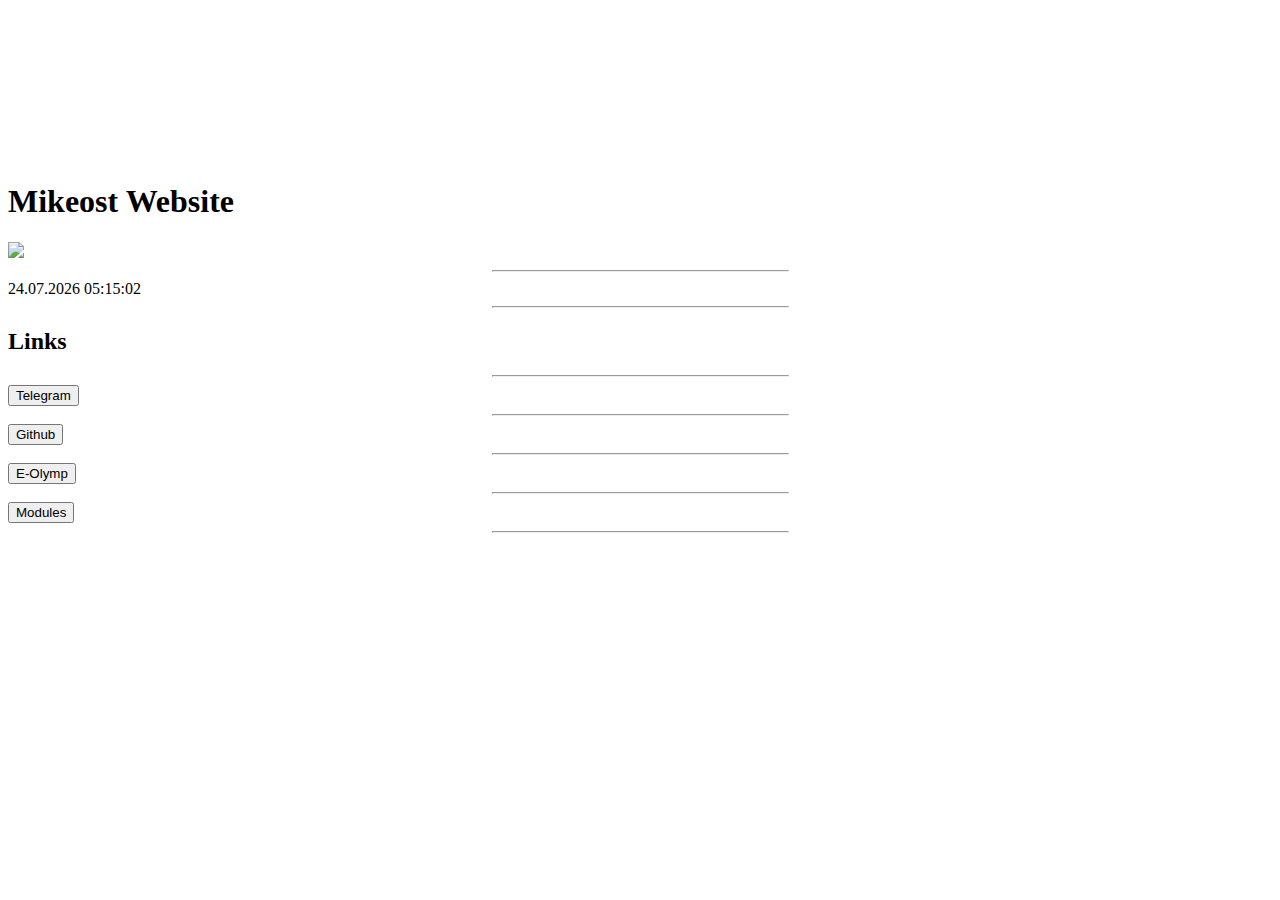
==== index.html @ c70efcc6 "add favicon" ====
<!DOCTYPE html>
<html>
<head>
	<meta charset="utf-8">
	<link rel="shorticon" href="media/favicon.ico" type="image/ico">
	<title>Mikeost Website</title>
	<link rel="stylesheet" type="text/css" href="css/style.css">	
</head>
<body>
	<div class="banner">
		<video autoplay muted loop>
			<source src="media/loop80s.mp4" type="video/mp4">
		</video>

		<div class="content">
			<h1>Mikeost Website </h1>
			<section>
			<div class="block1">
				<img src="media/lox.jpg">
				<hr width="295">
				<div class="text">
				<span id="time">####.##.## ##:##</span>
			<script>
			    function updateTime() {
			        var timeBlock = document.getElementById("time");
			        var date = new Date();

			        var monts = ((date.getMonth() + 1) < 10 ? "0" + (date.getMonth() + 1) : (date.getMonth() + 1));
			        var days = (date.getDate() < 10 ? "0" + date.getDate() : date.getDate());

			        var hours = (date.getHours() < 10 ? "0" + date.getHours() : date.getHours());
			        var minutes = (date.getMinutes() < 10 ? "0" + date.getMinutes() : date.getMinutes());
			        var seconds = (date.getSeconds() < 10 ? "0" + date.getSeconds() : date.getSeconds());

			        timeBlock.innerHTML = days + "." + monts + "." + date.getFullYear() + " " + hours + ":" + minutes + ":" + seconds;
			    }

			    updateTime();
			    setInterval(updateTime, 500);
			</script>
		</div>
				<hr width="295">
				<h2>Links</h2>
				<hr width="295">
				<button type="button1" onClick="window.open('https://t.me/mikeostdev');">Telegram</button>
				<hr width="295">
				<button type="button2" onclick="window.open('https://github.com/Mikeost');">Github</button>
				<hr width="295">
				<button type="button3" onclick="window.open('https://www.e-olymp.com/ru/users/mikeost');">E-Olymp</button>
				<hr width="295">
				<button type="button4" onclick="document.location='modules.html';">Modules</button>
				<hr width="295">
			</div>
		</section>
		<audio autoplay="" id="myaudio" loop="">
			<source src="media/8bit.ogg" type="audio/ogg">
			<source src="media/8bit.mp3" type="audio/mpeg">
		</audio>
</body>
</html>
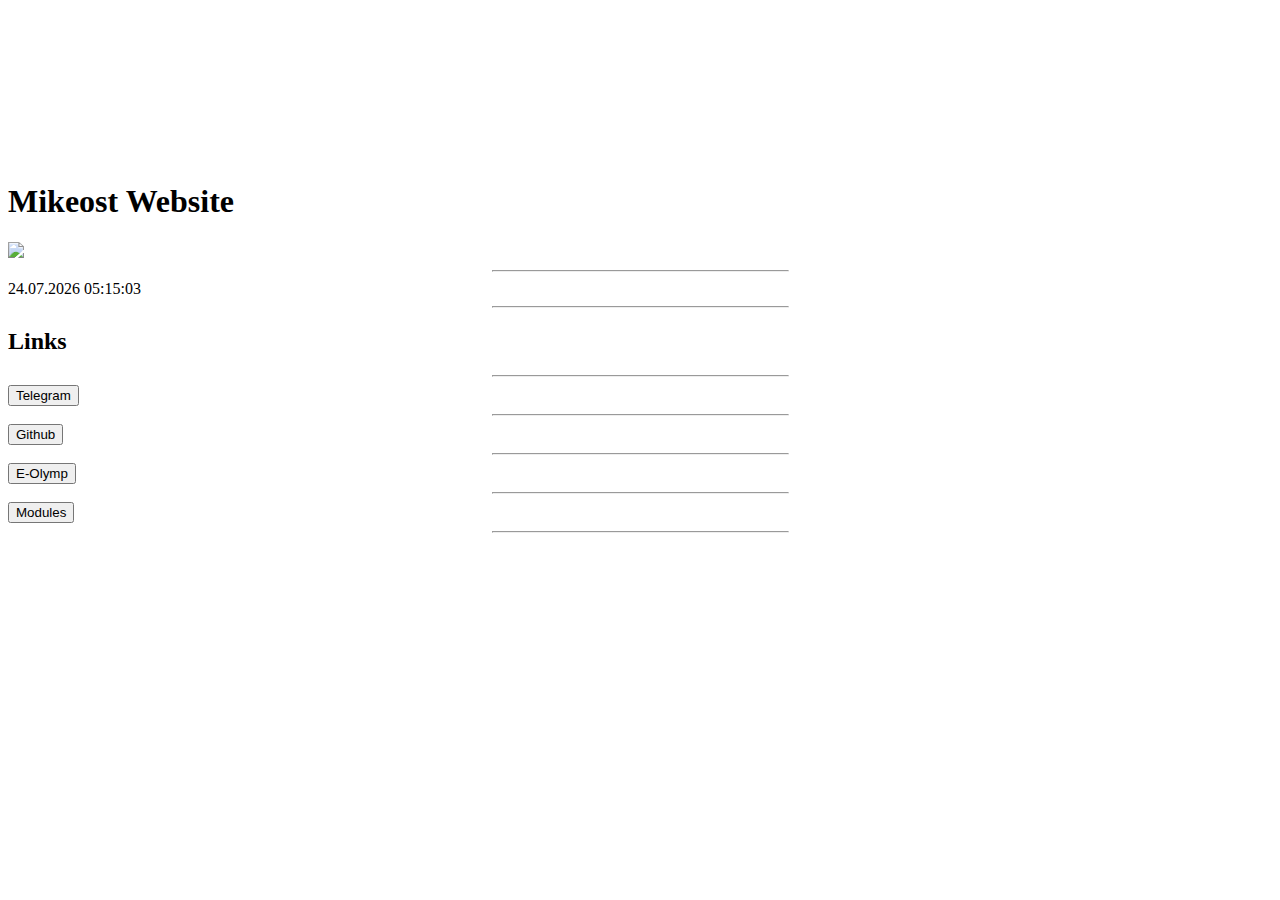
==== commit da5d866d: "Update index.html" ====
--- a/index.html
+++ b/index.html
@@ -53,7 +53,6 @@
 			</div>
 		</section>
 		<audio autoplay="" id="myaudio" loop="">
-			<source src="media/8bit.ogg" type="audio/ogg">
 			<source src="media/8bit.mp3" type="audio/mpeg">
 		</audio>
 </body>
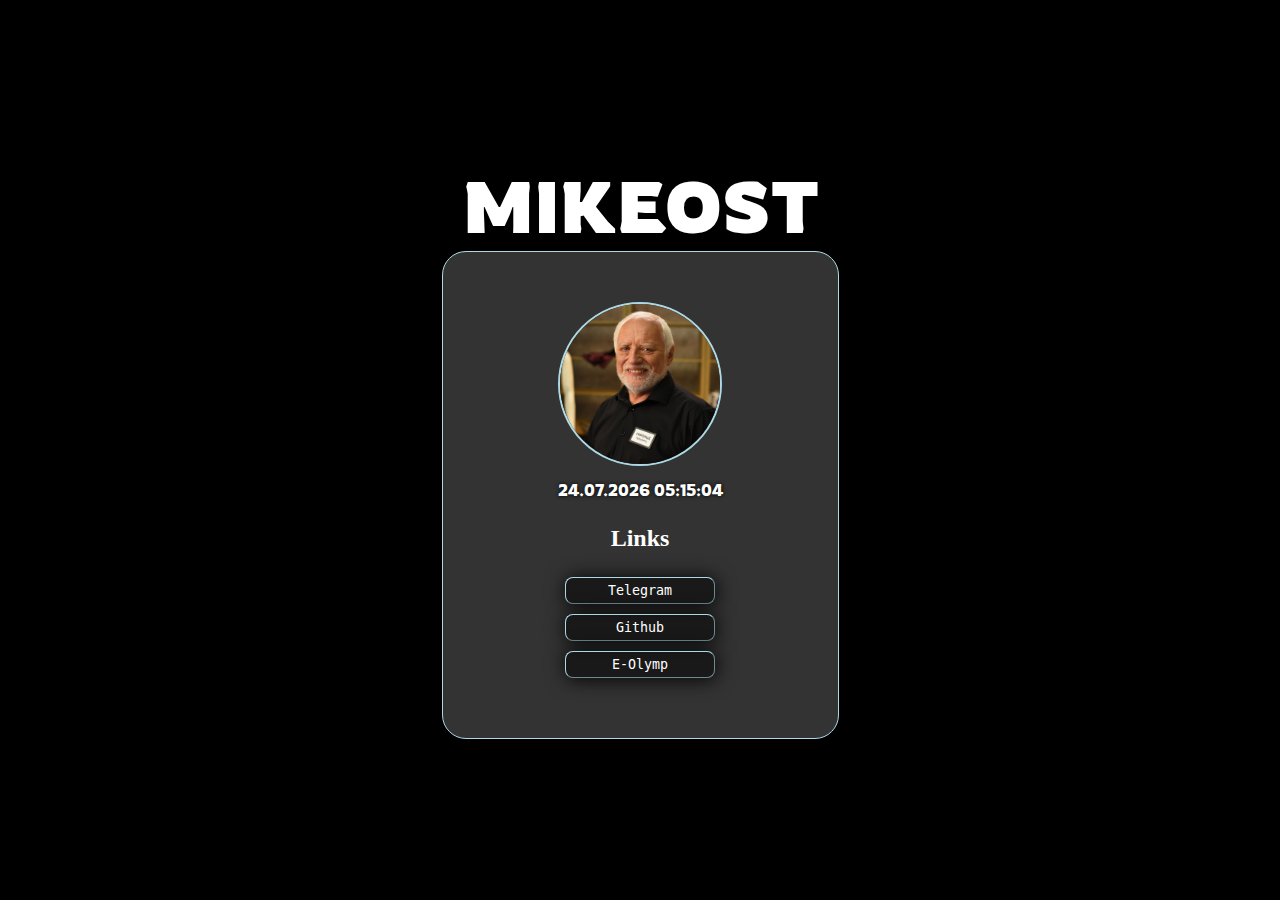
==== commit 17886a9f: "update website" ====
--- a/index.html
+++ b/index.html
@@ -2,21 +2,20 @@
 <html>
 <head>
 	<meta charset="utf-8">
-	<link rel="shorticon" href="media/favicon.ico" type="image/ico">
-	<title>Mikeost Website</title>
+	<link rel="icon" href="media/appleLogo.ico">
+	<title>Mikeost</title>
 	<link rel="stylesheet" type="text/css" href="css/style.css">	
 </head>
 <body>
 	<div class="banner">
-		<video autoplay muted loop>
-			<source src="media/loop80s.mp4" type="video/mp4">
-		</video>
-
+		<video autoplay muted loop class="video">
+                <source src="media/video.mp4" type="video/mp4">
+    	</video>
 		<div class="content">
-			<h1>Mikeost Website </h1>
+			<h1>Mikeost</h1>
 			<section>
 			<div class="block1">
-				<img src="media/lox.jpg">
+				<img src="media/Mike.jpg">
 				<hr width="295">
 				<div class="text">
 				<span id="time">####.##.## ##:##</span>
@@ -48,12 +47,7 @@
 				<hr width="295">
 				<button type="button3" onclick="window.open('https://www.e-olymp.com/ru/users/mikeost');">E-Olymp</button>
 				<hr width="295">
-				<button type="button4" onclick="document.location='modules.html';">Modules</button>
-				<hr width="295">
 			</div>
 		</section>
-		<audio autoplay="" id="myaudio" loop="">
-			<source src="media/8bit.mp3" type="audio/mpeg">
-		</audio>
 </body>
 </html>
--- a/css/style.css
+++ b/css/style.css
@@ -0,0 +1,108 @@
+@import url('https://fonts.googleapis.com/css2?family=Rowdies:wght@700&display=swap');
+body{
+	background-size: cover;
+	background-color: black;
+	margin: 0;
+	padding: 0;
+	font-family: 'Rowdies', sans-serif;
+	color: #ffffff;
+} 
+.updateTime{
+	color: #ffffff;
+}
+.banner 
+{
+	width: 100%;
+	height: 100vh;
+	overflow: hidden;
+	display: flex;
+	justify-content: center;
+	align-items: center;
+}
+.banner video{
+	position: absolute;
+	top: 0;
+	left: 0;
+	object-fit: cover;
+	width: 100%;
+	height: 100%;
+	pointer-events: none;
+}
+.banner .content{
+	position: relative;
+	z-index: 1;
+	max-width: 1000px;
+	margin: 0 auto;
+	text-align: center;
+}
+.banner .content h1
+{
+	margin: 0;
+	padding: 0;
+	font-size: 4.5em;
+	text-transform: uppercase;
+	color: #fff;
+}
+.banner .content p
+{
+	font-size: 1.5em;
+	color: #fff;
+}
+.block1{
+	border-radius: 1.5em;
+    border: lightblue solid 1px;
+	max-width: 5999px;
+	padding: 50px;
+	background: rgba(255,255,255,.2);
+	box-shadow: 0 5px 15px rgba(0,0,0.5);
+}
+img{
+	width: 10em;
+    height: 10em;
+    border-radius: 5.6em;
+    border: lightblue solid 2px;
+}
+
+button{
+	color: White;
+	cursor: pointer;
+	background-color: rgba(12,12,12,.65);
+	font-family: monospace;
+	border-color: lightblue;
+	border-width: 1px;
+	min-width: 150px;
+    width: 150px;
+    height: 3vh;
+    display: absolute;
+    padding: 0px;
+    border-radius: 8px; 
+    box-shadow: 1px 1px 20px 0px #000000;
+   -webkit-box-shadow: 1px 1px 20px 0px #000000;
+}
+button:hover{
+	background: #fff6;
+    color: lightblue;
+}
+hr{
+	border: none;
+	margin-bottom: 5px;
+	margin-top: 5px;
+}
+h2{
+	font-family: consolas;
+	color: white;
+	overflow: hidden;
+	white-space: nowrap;
+}
+span#title {
+	font-size: 24px;
+	font-weight: bold;
+	text-shadow: 0px 0px 2px #000000;
+	color:white;
+}
+
+span#time {
+	font-size: 16px;
+	text-shadow: 0px 0px 4px #000000;
+}
+
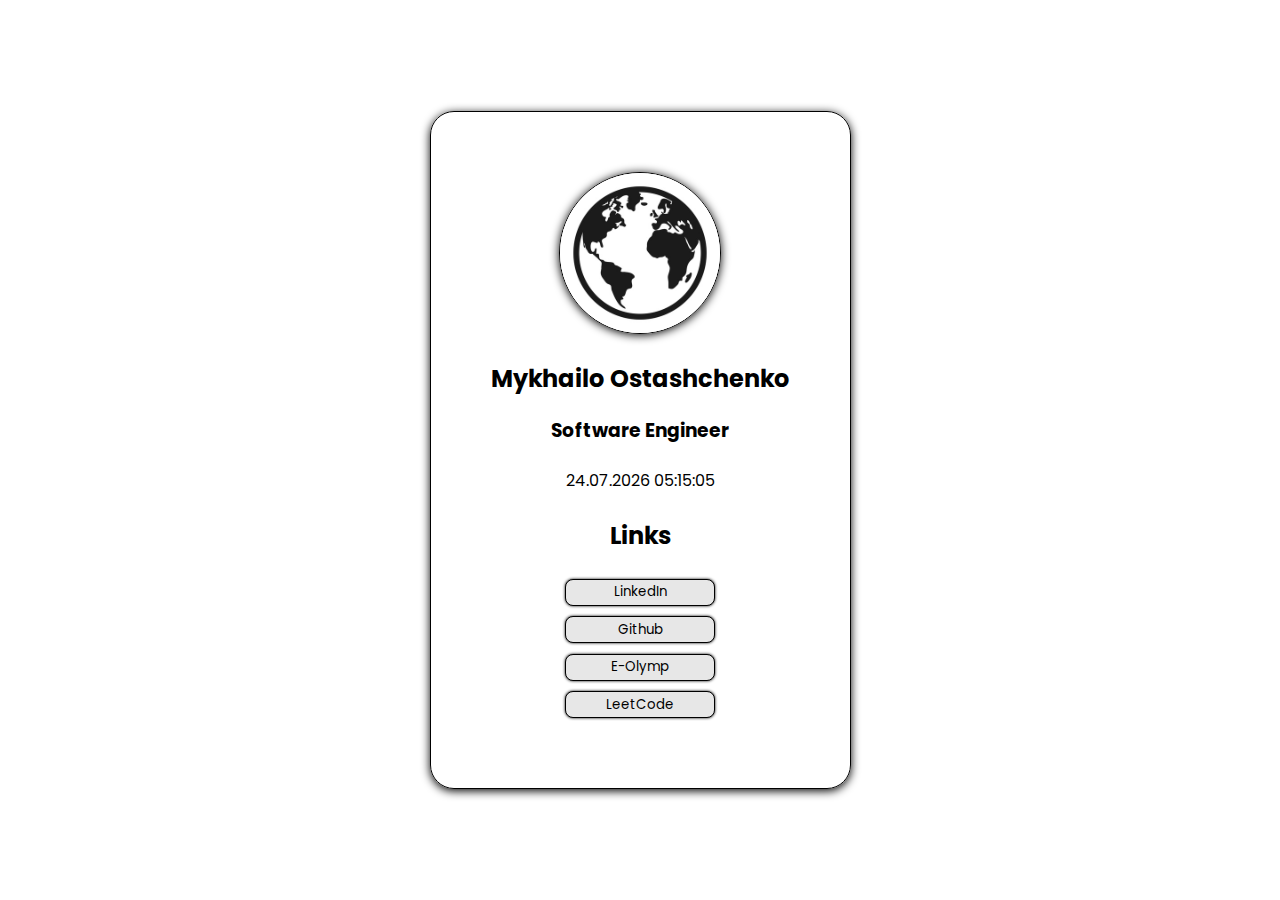
==== commit 683e1099: "redesign" ====
--- a/index.html
+++ b/index.html
@@ -1,53 +1,56 @@
 <!DOCTYPE html>
 <html>
-<head>
-	<meta charset="utf-8">
-	<link rel="icon" href="media/appleLogo.ico">
-	<title>Mikeost</title>
-	<link rel="stylesheet" type="text/css" href="css/style.css">	
-</head>
-<body>
-	<div class="banner">
-		<video autoplay muted loop class="video">
-                <source src="media/video.mp4" type="video/mp4">
-    	</video>
-		<div class="content">
-			<h1>Mikeost</h1>
-			<section>
-			<div class="block1">
-				<img src="media/Mike.jpg">
-				<hr width="295">
-				<div class="text">
-				<span id="time">####.##.## ##:##</span>
-			<script>
-			    function updateTime() {
-			        var timeBlock = document.getElementById("time");
-			        var date = new Date();
-
-			        var monts = ((date.getMonth() + 1) < 10 ? "0" + (date.getMonth() + 1) : (date.getMonth() + 1));
-			        var days = (date.getDate() < 10 ? "0" + date.getDate() : date.getDate());
-
-			        var hours = (date.getHours() < 10 ? "0" + date.getHours() : date.getHours());
-			        var minutes = (date.getMinutes() < 10 ? "0" + date.getMinutes() : date.getMinutes());
-			        var seconds = (date.getSeconds() < 10 ? "0" + date.getSeconds() : date.getSeconds());
-
-			        timeBlock.innerHTML = days + "." + monts + "." + date.getFullYear() + " " + hours + ":" + minutes + ":" + seconds;
-			    }
-
-			    updateTime();
-			    setInterval(updateTime, 500);
-			</script>
-		</div>
-				<hr width="295">
-				<h2>Links</h2>
-				<hr width="295">
-				<button type="button1" onClick="window.open('https://t.me/mikeostdev');">Telegram</button>
-				<hr width="295">
-				<button type="button2" onclick="window.open('https://github.com/Mikeost');">Github</button>
-				<hr width="295">
-				<button type="button3" onclick="window.open('https://www.e-olymp.com/ru/users/mikeost');">E-Olymp</button>
-				<hr width="295">
-			</div>
-		</section>
-</body>
-</html>
+   <head>
+      <meta charset="utf-8">
+      <link rel="icon" href="media/favicon.ico">
+      <link rel="preconnect" href="https://fonts.googleapis.com">
+      <link rel="preconnect" href="https://fonts.gstatic.com" crossorigin>
+      <link href="https://fonts.googleapis.com/css2?family=Poppins&display=swap" rel="stylesheet">
+      <title>Mikeost</title>
+      <link rel="stylesheet" type="text/css" href="css/style.css">
+   </head>
+   <body>
+      <div class="banner">
+      <div class="content">
+      <section>
+         <div class="block1">
+            <img src="media/image.jpg">
+            <h2>Mykhailo Ostashchenko</h2>
+            <h3>Software Engineer</h3>
+            <hr width="295">
+            <div class="text">
+               <span id="time">####.##.## ##:##</span>
+               <script>
+                  function updateTime() {
+                      var timeBlock = document.getElementById("time");
+                      var date = new Date();
+                  
+                      var monts = ((date.getMonth() + 1) < 10 ? "0" + (date.getMonth() + 1) : (date.getMonth() + 1));
+                      var days = (date.getDate() < 10 ? "0" + date.getDate() : date.getDate());
+                  
+                      var hours = (date.getHours() < 10 ? "0" + date.getHours() : date.getHours());
+                      var minutes = (date.getMinutes() < 10 ? "0" + date.getMinutes() : date.getMinutes());
+                      var seconds = (date.getSeconds() < 10 ? "0" + date.getSeconds() : date.getSeconds());
+                  
+                      timeBlock.innerHTML = days + "." + monts + "." + date.getFullYear() + " " + hours + ":" + minutes + ":" + seconds;
+                  }
+                  
+                  updateTime();
+                  setInterval(updateTime, 500);
+               </script>
+            </div>
+            <hr width="295">
+            <h2>Links</h2>
+            <hr width="295">
+            <button type="button1" onClick="window.open('https://www.linkedin.com/in/mikhail-ostashchenko/');">LinkedIn</button>
+            <hr width="295">
+            <button type="button2" onclick="window.open('https://github.com/Mikeost');">Github</button>
+            <hr width="295">
+            <button type="button3" onclick="window.open('https://www.e-olymp.com/ru/users/mikeost');">E-Olymp</button>
+            <hr width="295">
+            <button type="button4" onclick="window.open('https://leetcode.com/Mikeost/');">LeetCode</button>
+            <hr width="295">
+         </div>
+      </section>
+   </body>
+</html>--- a/css/style.css
+++ b/css/style.css
@@ -1,14 +1,15 @@
-@import url('https://fonts.googleapis.com/css2?family=Rowdies:wght@700&display=swap');
 body{
 	background-size: cover;
-	background-color: black;
+	background-color: white;
+	background-position: center;
 	margin: 0;
 	padding: 0;
-	font-family: 'Rowdies', sans-serif;
-	color: #ffffff;
+	font-family: 'Poppins', sans-serif;
+	color: black;
+	height: 100vh;
 } 
 .updateTime{
-	color: #ffffff;
+	color: black;
 }
 .banner 
 {
@@ -18,15 +19,6 @@
 	display: flex;
 	justify-content: center;
 	align-items: center;
-}
-.banner video{
-	position: absolute;
-	top: 0;
-	left: 0;
-	object-fit: cover;
-	width: 100%;
-	height: 100%;
-	pointer-events: none;
 }
 .banner .content{
 	position: relative;
@@ -39,36 +31,37 @@
 {
 	margin: 0;
 	padding: 0;
-	font-size: 4.5em;
+	font-size: 3.5em;
 	text-transform: uppercase;
-	color: #fff;
+	color: black;
+	/* text-shadow: 1px 1px 20px #000000; */
 }
 .banner .content p
 {
 	font-size: 1.5em;
-	color: #fff;
+	color: black;
 }
 .block1{
 	border-radius: 1.5em;
-    border: lightblue solid 1px;
+    border: black solid 1px;
 	max-width: 5999px;
-	padding: 50px;
-	background: rgba(255,255,255,.2);
-	box-shadow: 0 5px 15px rgba(0,0,0.5);
+	padding: 60px;
+	background: rgba(255,255,255,.15);
+	box-shadow: 0 2px 10px rgba(0,0,0.5);
 }
 img{
 	width: 10em;
     height: 10em;
     border-radius: 5.6em;
-    border: lightblue solid 2px;
+    border: black solid 1px;
+    box-shadow: 0px 1px 10px 0px #000000;
 }
-
 button{
-	color: White;
+	color: black;
 	cursor: pointer;
-	background-color: rgba(12,12,12,.65);
-	font-family: monospace;
-	border-color: lightblue;
+	background-color: #e7e7e7;
+	font-family: 'Poppins';
+	border: black solid 1px;
 	border-width: 1px;
 	min-width: 150px;
     width: 150px;
@@ -76,12 +69,13 @@
     display: absolute;
     padding: 0px;
     border-radius: 8px; 
-    box-shadow: 1px 1px 20px 0px #000000;
-   -webkit-box-shadow: 1px 1px 20px 0px #000000;
+    box-shadow: 0px 0px 3px 0px #000000;
+   -webkit-box-shadow: 0px 0px 3px 0px #000000;
 }
 button:hover{
 	background: #fff6;
-    color: lightblue;
+    color: black;
+    font-family: 'Poppins';
 }
 hr{
 	border: none;
@@ -89,20 +83,17 @@
 	margin-top: 5px;
 }
 h2{
-	font-family: consolas;
-	color: white;
+	font-family: 'Poppins';
+	color: black;
 	overflow: hidden;
 	white-space: nowrap;
 }
 span#title {
 	font-size: 24px;
 	font-weight: bold;
-	text-shadow: 0px 0px 2px #000000;
-	color:white;
+	color: black;
 }
 
 span#time {
 	font-size: 16px;
-	text-shadow: 0px 0px 4px #000000;
-}
-
+}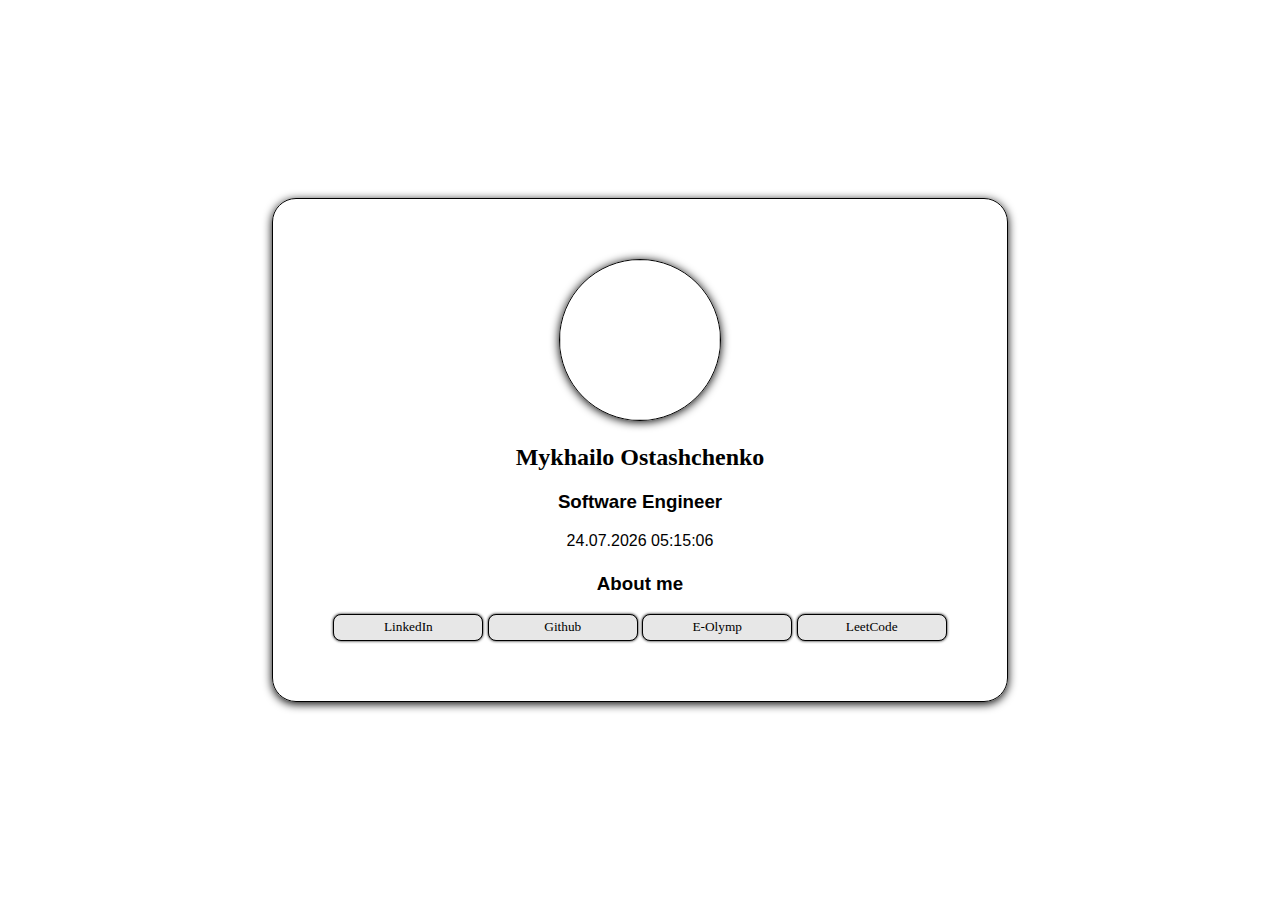
==== commit 832928b2: "fix: adaptive scale for mobile devices" ====
--- a/index.html
+++ b/index.html
@@ -2,55 +2,55 @@
 <html>
    <head>
       <meta charset="utf-8">
-      <link rel="icon" href="media/favicon.ico">
-      <link rel="preconnect" href="https://fonts.googleapis.com">
-      <link rel="preconnect" href="https://fonts.gstatic.com" crossorigin>
-      <link href="https://fonts.googleapis.com/css2?family=Poppins&display=swap" rel="stylesheet">
+      <meta name="viewport" content="width=device-width, initial-scale=1"> 
+      <link rel="apple-touch-icon" sizes="180x180" href="media/favicon/apple-touch-icon.png">
+      <link rel="icon" type="image/png" sizes="32x32" href="media/favicon/favicon-32x32.png">
+      <link rel="icon" type="image/png" sizes="16x16" href="media/favicon/favicon-16x16.png">
+      <link rel="manifest" href="media/favicon/site.webmanifest">
+      <link rel="mask-icon" href="media/favicon/safari-pinned-tab.svg" color="#5bbad5">
+      <meta name="msapplication-TileColor" content="#da532c">
+      <meta name="theme-color" content="#ffffff">
       <title>Mikeost</title>
       <link rel="stylesheet" type="text/css" href="css/style.css">
    </head>
    <body>
       <div class="banner">
-      <div class="content">
-      <section>
-         <div class="block1">
-            <img src="media/image.jpg">
-            <h2>Mykhailo Ostashchenko</h2>
-            <h3>Software Engineer</h3>
-            <hr width="295">
-            <div class="text">
-               <span id="time">####.##.## ##:##</span>
-               <script>
-                  function updateTime() {
-                      var timeBlock = document.getElementById("time");
-                      var date = new Date();
-                  
-                      var monts = ((date.getMonth() + 1) < 10 ? "0" + (date.getMonth() + 1) : (date.getMonth() + 1));
-                      var days = (date.getDate() < 10 ? "0" + date.getDate() : date.getDate());
-                  
-                      var hours = (date.getHours() < 10 ? "0" + date.getHours() : date.getHours());
-                      var minutes = (date.getMinutes() < 10 ? "0" + date.getMinutes() : date.getMinutes());
-                      var seconds = (date.getSeconds() < 10 ? "0" + date.getSeconds() : date.getSeconds());
-                  
-                      timeBlock.innerHTML = days + "." + monts + "." + date.getFullYear() + " " + hours + ":" + minutes + ":" + seconds;
-                  }
-                  
-                  updateTime();
-                  setInterval(updateTime, 500);
-               </script>
-            </div>
-            <hr width="295">
-            <h2>Links</h2>
-            <hr width="295">
-            <button type="button1" onClick="window.open('https://www.linkedin.com/in/mikhail-ostashchenko/');">LinkedIn</button>
-            <hr width="295">
-            <button type="button2" onclick="window.open('https://github.com/Mikeost');">Github</button>
-            <hr width="295">
-            <button type="button3" onclick="window.open('https://www.e-olymp.com/ru/users/mikeost');">E-Olymp</button>
-            <hr width="295">
-            <button type="button4" onclick="window.open('https://leetcode.com/Mikeost/');">LeetCode</button>
-            <hr width="295">
+         <div class="content">
+            <section>
+               <div class="block1">
+                  <img src="media/image.png">
+                  <h2>Mykhailo Ostashchenko</h2>
+                  <h3>Software Engineer</h3>
+                  <div class="text">
+                     <span id="time">####.##.## ##:##</span>
+                     <script>
+                        function updateTime() {
+                            var timeBlock = document.getElementById("time");
+                            var date = new Date();
+                        
+                            var monts = ((date.getMonth() + 1) < 10 ? "0" + (date.getMonth() + 1) : (date.getMonth() + 1));
+                            var days = (date.getDate() < 10 ? "0" + date.getDate() : date.getDate());
+                        
+                            var hours = (date.getHours() < 10 ? "0" + date.getHours() : date.getHours());
+                            var minutes = (date.getMinutes() < 10 ? "0" + date.getMinutes() : date.getMinutes());
+                            var seconds = (date.getSeconds() < 10 ? "0" + date.getSeconds() : date.getSeconds());
+                        
+                            timeBlock.innerHTML = days + "." + monts + "." + date.getFullYear() + " " + hours + ":" + minutes + ":" + seconds;
+                        }
+                        
+                        updateTime();
+                        setInterval(updateTime, 500);
+                     </script>
+                  </div>
+                  <hr>
+                  <h3>About me</h3>
+                  <button type="button1" onClick="window.open('https://www.linkedin.com/in/mikhail-ostashchenko/');">LinkedIn</button>
+                  <button type="button2" onclick="window.open('https://github.com/Mikeost');">Github</button>
+                  <button type="button3" onclick="window.open('https://www.e-olymp.com/ru/users/mikeost');">E-Olymp</button>
+                  <button type="button4" onclick="window.open('https://leetcode.com/Mikeost/');">LeetCode</button>
+               </div>
+            </section>
          </div>
-      </section>
+      </div>
    </body>
-</html>+</html>
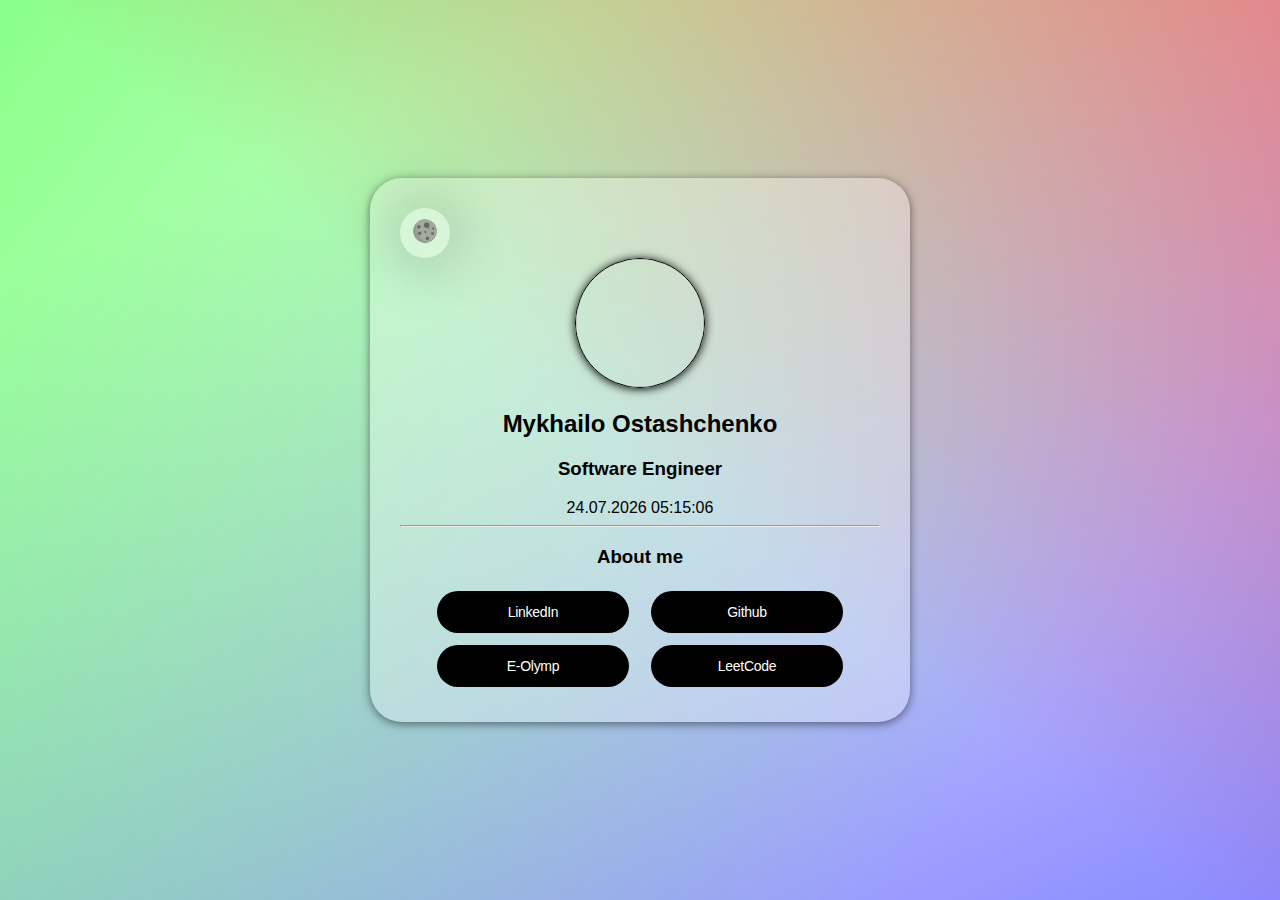
==== commit 1a0f77d8: "upd: theme-toggle" ====
--- a/index.html
+++ b/index.html
@@ -2,7 +2,7 @@
 <html>
    <head>
       <meta charset="utf-8">
-      <meta name="viewport" content="width=device-width, initial-scale=1"> 
+      <meta name="viewport" content="width=device-width, initial-scale=1">
       <link rel="apple-touch-icon" sizes="180x180" href="media/favicon/apple-touch-icon.png">
       <link rel="icon" type="image/png" sizes="32x32" href="media/favicon/favicon-32x32.png">
       <link rel="icon" type="image/png" sizes="16x16" href="media/favicon/favicon-16x16.png">
@@ -13,41 +13,153 @@
       <title>Mikeost</title>
       <link rel="stylesheet" type="text/css" href="css/style.css">
    </head>
-   <body>
+   <body class="light-theme">
+      <div id="stars-container"></div>
+      <script src="scripts/stars.js"></script>
       <div class="banner">
          <div class="content">
             <section>
                <div class="block1">
+                  <div class="container">
+                     <script src="scripts/toggle.js"></script>
+                     <label class="toggle" for="switch">
+                        <input id="switch" class="input" type="checkbox" />
+                        <div class="icon icon--moon">
+                           <svg
+                              xmlns="http://www.w3.org/2000/svg"
+                              width="30"
+                              height="30"
+                              viewBox="0 0 512 512"
+                              id="moon"
+                              >
+                              <g>
+                                 <path
+                                    fill="#6A6D68"
+                                    d="M412.95,381.15c-8.05,10.119-16.94,19.33-26.55,27.54c-2.271,1.939-4.58,3.819-6.92,5.64   c-0.261,0.21-0.521,0.42-0.78,0.63c-0.09,0.07-0.19,0.13-0.28,0.2c-5.979,4.6-12.2,8.83-18.64,12.689   c-1.92,1.15-3.851,2.28-5.811,3.37c-18.14,10.061-37.819,17.221-58.42,21.16c-12.27,2.34-24.87,3.55-37.66,3.55   c-27.92,0-54.94-5.739-80.32-17.04c-7.74-3.46-15.3-7.43-22.47-11.81c-6.96-4.24-13.77-9-20.24-14.14   c-5.28-4.19-10.3-8.62-15.07-13.25c-1.3-1.261-2.57-2.54-3.82-3.83c-30.43-31.21-49.57-71.37-54.6-115.38   c-4.54-39.75,2.83-79.04,20.95-113.75c4.99-9.561,10.81-18.78,17.41-27.561c0.2-0.26,0.4-0.529,0.6-0.79   c0.9-1.18,1.81-2.359,2.74-3.529c37.77-47.521,94.29-74.78,155.07-74.78c45.101,0,87.641,14.87,123.021,42.99   c1.54,1.22,2.89,2.33,4.14,3.39c3.16,2.64,6.29,5.43,9.51,8.5c0.49,0.47,0.99,0.94,1.471,1.43c1.3,1.25,2.58,2.54,3.84,3.83   c32.41,33.351,51.979,77.011,55.31,123.75C458.97,293.51,443.88,342.23,412.95,381.15z"
+                                    opacity=".9"
+                                    ></path>
+                                 <path
+                                    fill="#A3AAA0"
+                                    d="M408.95,377.15c-8.05,10.119-16.94,19.33-26.55,27.54c-2.271,1.939-4.58,3.819-6.92,5.64   c-0.261,0.21-0.521,0.42-0.78,0.63c-0.09,0.07-0.19,0.13-0.28,0.2c-5.979,4.6-12.2,8.83-18.64,12.689   c-1.92,1.15-3.851,2.28-5.811,3.37c-19.76,10.96-41.359,18.471-63.979,22.141c-10.51,1.699-21.23,2.569-32.101,2.569   c-27.92,0-54.94-5.739-80.32-17.04c-7.74-3.46-15.3-7.43-22.47-11.81c-6.96-4.24-13.77-9-20.24-14.14   c-5.21-4.141-10.17-8.511-14.89-13.08c-0.06-0.051-0.12-0.11-0.18-0.17c-32.64-31.721-53.18-73.381-58.42-119.21   c-4.54-39.75,2.83-79.04,20.95-113.75c4.99-9.561,10.81-18.78,17.41-27.561c1.09-1.449,2.2-2.89,3.34-4.319   c0.55-0.69,1.1-1.37,1.65-2.051c37.76-46.25,93.52-72.729,153.42-72.729c45.101,0,87.641,14.87,123.021,42.99   c1.54,1.22,2.89,2.33,4.14,3.39c3.16,2.64,6.29,5.43,9.51,8.5c1.811,1.72,3.58,3.48,5.311,5.26c0.05,0.061,0.11,0.11,0.16,0.17   c32.319,33.33,51.83,76.92,55.149,123.58C454.97,289.51,439.88,338.23,408.95,377.15z"
+                                    ></path>
+                                 <circle
+                                    cx="285"
+                                    cy="156"
+                                    r="44.5"
+                                    fill="#666865"
+                                    stroke="#5E5E5D"
+                                    stroke-miterlimit="10"
+                                    stroke-width="4"
+                                    ></circle>
+                                 <circle
+                                    cx="385"
+                                    cy="300"
+                                    r="21.5"
+                                    fill="#666865"
+                                    stroke="#5E5E5D"
+                                    stroke-miterlimit="10"
+                                    stroke-width="4"
+                                    ></circle>
+                                 <circle
+                                    cx="166"
+                                    cy="296.5"
+                                    r="27.84"
+                                    fill="#666865"
+                                    stroke="#5E5E5D"
+                                    stroke-miterlimit="10"
+                                    stroke-width="4"
+                                    ></circle>
+                                 <circle
+                                    cx="261.25"
+                                    cy="272.75"
+                                    r="14.75"
+                                    fill="#666865"
+                                    stroke="#5E5E5D"
+                                    stroke-miterlimit="10"
+                                    stroke-width="4"
+                                    ></circle>
+                                 <circle
+                                    cx="151.5"
+                                    cy="184"
+                                    r="28"
+                                    fill="#666865"
+                                    stroke="#5E5E5D"
+                                    stroke-miterlimit="10"
+                                    stroke-width="4"
+                                    ></circle>
+                                 <circle
+                                    cx="297.5"
+                                    cy="382.501"
+                                    r="27.5"
+                                    fill="#666865"
+                                    stroke="#5E5E5D"
+                                    stroke-miterlimit="10"
+                                    stroke-width="4"
+                                    ></circle>
+                                 <circle
+                                    cx="395"
+                                    cy="213"
+                                    r="18.5"
+                                    fill="#666865"
+                                    stroke="#5E5E5D"
+                                    stroke-miterlimit="10"
+                                    stroke-width="4"
+                                    ></circle>
+                                 <circle
+                                    cx="317"
+                                    cy="216"
+                                    r="8"
+                                    fill="#666865"
+                                    stroke="#5E5E5D"
+                                    stroke-miterlimit="10"
+                                    stroke-width="4"
+                                    ></circle>
+                                 <path
+                                    fill="#666865"
+                                    stroke="#5E5E5D"
+                                    stroke-miterlimit="10"
+                                    stroke-width="4"
+                                    d="M299.55,450.38   c-12.27,2.34-24.87,3.55-37.66,3.55c-27.92,0-54.94-5.739-80.32-17.04c-7.74-3.46-15.3-7.43-22.47-11.81   c-6.96-4.24-13.77-9-20.24-14.14c-5.28-4.19-10.3-8.62-15.07-13.25c-1.3-1.261-2.57-2.54-3.82-3.83   c-0.06-0.051-0.12-0.11-0.18-0.17c-32.64-31.721-53.18-73.381-58.42-119.21c-4.54-39.75,2.83-79.04,20.95-113.75   c4.99-9.561,10.81-18.78,17.41-27.561c1.09-1.449,2.2-2.89,3.34-4.319c0.55-0.69,1.1-1.37,1.65-2.051   c-0.16,3.011-0.29,6.2-0.39,9.58c-2.39,79.15,12.97,253.43,185.661,310.98C293.12,448.41,296.31,449.42,299.55,450.38z"
+                                    opacity=".2"
+                                    ></path>
+                              </g>
+                           </svg>
+                        </div>
+                        <div class="w-8 icon icon--sun">
+                           <svg xmlns="http://www.w3.org/2000/svg" viewBox="0 0 47.5 47.5" id="sun">
+                              <defs>
+                                 <clipPath id="a">
+                                    <path d="M0 38h38V0H0v38Z"></path>
+                                 </clipPath>
+                              </defs>
+                              <g
+                                 fill="#ffac33"
+                                 clip-path="url(#a)"
+                                 transform="matrix(1.25 0 0 -1.25 0 47.5)"
+                                 >
+                                 <path
+                                    d="M17 35s0 2 2 2 2-2 2-2v-2s0-2-2-2-2 2-2 2v2zM35 21s2 0 2-2-2-2-2-2h-2s-2 0-2 2 2 2 2 2h2zM5 21s2 0 2-2-2-2-2-2H3s-2 0-2 2 2 2 2 2h2zM10.121 29.706s1.414-1.414 0-2.828-2.828 0-2.828 0l-1.415 1.414s-1.414 1.414 0 2.829c1.415 1.414 2.829 0 2.829 0l1.414-1.415ZM31.121 8.707s1.414-1.414 0-2.828-2.828 0-2.828 0l-1.414 1.414s-1.414 1.414 0 2.828 2.828 0 2.828 0l1.414-1.414ZM30.708 26.879s-1.414-1.414-2.828 0 0 2.828 0 2.828l1.414 1.414s1.414 1.414 2.828 0 0-2.828 0-2.828l-1.414-1.414ZM9.708 5.879s-1.414-1.414-2.828 0 0 2.828 0 2.828l1.414 1.414s1.414 1.414 2.828 0 0-2.828 0-2.828L9.708 5.879ZM17 5s0 2 2 2 2-2 2-2V3s0-2-2-2-2 2-2 2v2zM29 19c0 5.523-4.478 10-10 10-5.523 0-10-4.477-10-10 0-5.522 4.477-10 10-10 5.522 0 10 4.478 10 10"
+                                    ></path>
+                              </g>
+                           </svg>
+                        </div>
+                     </label>
+                  </div>
                   <img src="media/image.png">
                   <h2>Mykhailo Ostashchenko</h2>
                   <h3>Software Engineer</h3>
                   <div class="text">
                      <span id="time">####.##.## ##:##</span>
-                     <script>
-                        function updateTime() {
-                            var timeBlock = document.getElementById("time");
-                            var date = new Date();
-                        
-                            var monts = ((date.getMonth() + 1) < 10 ? "0" + (date.getMonth() + 1) : (date.getMonth() + 1));
-                            var days = (date.getDate() < 10 ? "0" + date.getDate() : date.getDate());
-                        
-                            var hours = (date.getHours() < 10 ? "0" + date.getHours() : date.getHours());
-                            var minutes = (date.getMinutes() < 10 ? "0" + date.getMinutes() : date.getMinutes());
-                            var seconds = (date.getSeconds() < 10 ? "0" + date.getSeconds() : date.getSeconds());
-                        
-                            timeBlock.innerHTML = days + "." + monts + "." + date.getFullYear() + " " + hours + ":" + minutes + ":" + seconds;
-                        }
-                        
-                        updateTime();
-                        setInterval(updateTime, 500);
-                     </script>
+                     <script src="scripts/time.js"></script>
                   </div>
                   <hr>
                   <h3>About me</h3>
-                  <button type="button1" onClick="window.open('https://www.linkedin.com/in/mikhail-ostashchenko/');">LinkedIn</button>
-                  <button type="button2" onclick="window.open('https://github.com/Mikeost');">Github</button>
-                  <button type="button3" onclick="window.open('https://www.e-olymp.com/ru/users/mikeost');">E-Olymp</button>
-                  <button type="button4" onclick="window.open('https://leetcode.com/Mikeost/');">LeetCode</button>
+                  <div class="button-container">
+                     <button type="button" onClick="window.open('https://www.linkedin.com/in/mikhail-ostashchenko/');">LinkedIn</button>
+                     <button type="button" onclick="window.open('https://github.com/Mikeost');">Github</button>
+                     <button type="button" onclick="window.open('https://www.e-olymp.com/ru/users/mikeost');">E-Olymp</button>
+                     <button type="button" onclick="window.open('https://leetcode.com/Mikeost/');">LeetCode</button>
+                  </div>
                </div>
             </section>
          </div>
--- a/css/style.css
+++ b/css/style.css
@@ -1,99 +1,288 @@
-body{
+@font-face {
+	font-family: 'e-Ukraine';
+	src: url('font/e-Ukraine/e-Ukraine-Regular.otf') format('opentype');
+	font-weight: normal;
+}
+
+@font-face {
+	font-family: 'e-Ukraine';
+	src: url('font/e-Ukraine/e-Ukraine-Bold.otf') format('opentype');
+	font-weight: bold;
+}
+
+@font-face {
+	font-family: 'e-Ukraine';
+	src: url('font/e-Ukraine/e-Ukraine-Thin.otf') format('opentype');
+	font-weight: thin;
+}
+
+body {
+	font-family: 'e-Ukraine', sans-serif;
+	font-weight: bold;
+	overflow: hidden;
 	background-size: cover;
-	background-color: white;
 	background-position: center;
 	margin: 0;
 	padding: 0;
-	font-family: 'Poppins', sans-serif;
-	color: black;
-	height: 100vh;
-} 
-.updateTime{
-	color: black;
-}
-.banner 
-{
-	width: 100%;
-	height: 100vh;
-	overflow: hidden;
+	min-height: 100vh;
+	background-image: linear-gradient(217deg, rgba(255, 0, 0, 0.6), rgba(255, 0, 0, 0) 50.71%), linear-gradient(127deg, rgba(0, 255, 0, 0.6), rgba(0, 255, 0, 0) 70.71%), linear-gradient(336deg, rgba(0, 0, 255, 0.6), rgba(0, 0, 255, 0) 70.71%);
+	background-size: 150% 150%;
+	animation: 20s infinite granimate;
 	display: flex;
 	justify-content: center;
 	align-items: center;
-}
-.banner .content{
+	box-sizing: border-box;
+}
+
+body.light-theme {
+	background-color: white;
+	color: black;
+}
+
+body.dark-theme {
+	background-color: black;
+	color: white;
+	background-image: radial-gradient(1px 1px at 10% 5%, #ffffff, transparent),
+		radial-gradient(1px 1px at 20% 15%, #ffffff, transparent),
+		radial-gradient(1px 1px at 30% 25%, #ffffff, transparent),
+		radial-gradient(1px 1px at 40% 35%, #ffffff, transparent),
+		radial-gradient(1px 1px at 50% 45%, #ffffff, transparent),
+		radial-gradient(1px 1px at 60% 55%, #ffffff, transparent),
+		radial-gradient(1px 1px at 70% 65%, #ffffff, transparent),
+		radial-gradient(1px 1px at 80% 75%, #ffffff, transparent),
+		radial-gradient(2px 2px at 90% 85%, #ffffff, transparent),
+		radial-gradient(1px 1px at 75% 35%, #ffffff, transparent),
+		radial-gradient(1px 1px at 85% 50%, #ffffff, transparent),
+		radial-gradient(1px 1px at 95% 70%, #ffffff, transparent),
+		radial-gradient(1px 1px at 25% 40%, #ffffff, transparent),
+		radial-gradient(3px 3px at 50% 50%, #ffffff, transparent),
+		radial-gradient(2px 2px at 30% 20%, #ffffff, transparent),
+		radial-gradient(1.5px 1.5px at 65% 80%, #ffffff, transparent),
+		radial-gradient(2px 2px at 45% 60%, #ffffff, transparent),
+		radial-gradient(1px 1px at 5% 10%, #ffffff, transparent);
+	background-size: 200% 200%;
+	background-repeat: no-repeat;
+	animation: starsMove 60s linear infinite;
+}
+
+body.light-theme .star {
+	display: none;
+}
+
+body.dark-theme .star {
+	display: block;
+}
+
+@keyframes starsMove {
+	from {
+		background-position: 0 0, 0 0, 0 0, 0 0, 0 0, 0 0, 0 0, 0 0, 0 0;
+	}
+
+	to {
+		background-position: 100px 100px, -100px -100px, 50px 50px, -50px -50px, 0 0, 20px -20px, -50px 50px, 10px -10px, -30px -30px;
+	}
+}
+
+.star {
+	position: absolute;
+	background-color: white;
+	border-radius: 50%;
+	opacity: 0.7;
+	animation: starTwinkle 2s ease-in-out infinite;
+}
+
+@keyframes starTwinkle {
+	0% {
+		opacity: 0.3;
+	}
+
+	50% {
+		opacity: 1;
+	}
+
+	100% {
+		opacity: 0.3;
+	}
+}
+
+.updateTime {
+	color: black;
+}
+
+.banner {
+	width: 100%;
+	min-height: 100vh;
+	display: flex;
+	justify-content: center;
+	align-items: center;
+	padding: 20px;
+	box-sizing: border-box;
+}
+
+.banner .content {
 	position: relative;
-	z-index: 1;
-	max-width: 1000px;
-	margin: 0 auto;
+	max-width: 600px;
+	width: 100%;
 	text-align: center;
-}
-.banner .content h1
-{
+	box-sizing: border-box;
+}
+
+.banner .content h1 {
 	margin: 0;
 	padding: 0;
 	font-size: 3.5em;
 	text-transform: uppercase;
-	color: black;
-	/* text-shadow: 1px 1px 20px #000000; */
-}
-.banner .content p
-{
+}
+
+.banner .content p {
 	font-size: 1.5em;
 	color: black;
 }
-.block1{
-	border-radius: 1.5em;
-    border: black solid 1px;
-	max-width: 5999px;
-	padding: 60px;
-	background: rgba(255,255,255,.15);
-	box-shadow: 0 2px 10px rgba(0,0,0.5);
-}
-img{
-	width: 10em;
-    height: 10em;
-    border-radius: 5.6em;
-    border: black solid 1px;
-    box-shadow: 0px 1px 10px 0px #000000;
-}
-button{
-	color: black;
+
+.block1 {
+	border: 2px;
+	border-radius: 2em;
+	width: 90%;
+	max-width: 600px;
+	padding: 30px 30px;
+	background: rgba(255, 255, 255, .30);
+	box-shadow: 0 2px 10px rgba(0, 0, 0, 0.5);
+	box-sizing: border-box;
+	text-align: center;
+	margin: auto;
+}
+
+img {
+	width: 8em;
+	height: 8em;
+	border-radius: 5.6em;
+	border: black solid 1px;
+	box-shadow: 0px 1px 10px 0px #000000;
+	object-fit: cover;
+}
+
+.button-container {
+	display: flex;
+	flex-wrap: wrap;
+	justify-content: center;
+	gap: 2px;
+}
+
+button {
+	box-shadow: none;
+	border: none;
+	z-index: 1;
+	letter-spacing: -0.02em;
+	margin: 5px 10px;
+	display: inline-block;
+	width: 40%;
+	border-radius: 30px;
+	padding: 9px 10px;
+	font-family: 'e-Ukraine', sans-serif;
+	font-size: 14px;
+	font-weight: normal;
+	line-height: 24px;
+	color: #fff;
+	background-color: #000;
+	position: relative;
+	text-align: center;
+	animation: 10s infinite granimate;
+}
+
+button:hover {
+	background-color: transparent;
+	transition: 0.2s ease-in-out;
+	background-image: linear-gradient(217deg, rgba(255, 0, 0, 0.8), rgba(255, 0, 0, 0) 70.71%), linear-gradient(127deg, rgba(0, 0, 255, 0.8), rgba(0, 0, 255, 0) 70.71%), linear-gradient(336deg, rgba(0, 255, 0, 0.8), rgba(0, 255, 0, 0) 70.71%);
+	background-size: 200% 300%;
 	cursor: pointer;
-	background-color: #e7e7e7;
-	font-family: 'Poppins';
-	border: black solid 1px;
-	border-width: 1px;
-	min-width: 150px;
-    width: 150px;
-    height: 3vh;
-    display: absolute;
-    padding: 0px;
-    border-radius: 8px; 
-    box-shadow: 0px 0px 3px 0px #000000;
-   -webkit-box-shadow: 0px 0px 3px 0px #000000;
-}
-button:hover{
-	background: #fff6;
-    color: black;
-    font-family: 'Poppins';
-}
-hr{
-	border: none;
-	margin-bottom: 5px;
-	margin-top: 5px;
-}
-h2{
-	font-family: 'Poppins';
-	color: black;
-	overflow: hidden;
-	white-space: nowrap;
-}
-span#title {
-	font-size: 24px;
-	font-weight: bold;
-	color: black;
+	transform: scale(1.03);
+}
+
+@keyframes granimate {
+
+	0%,
+	100% {
+		background-position: 0 25%;
+	}
+
+	25%,
+	75% {
+		background-position: 50% 50%;
+	}
+
+	50% {
+		background-position: 100% 100%;
+	}
 }
 
 span#time {
+	font-weight: normal;
 	font-size: 16px;
+}
+
+@media (max-width: 600px) {
+	.block1 {
+		padding: 10px;
+	}
+
+	.button-container {
+		flex-direction: column;
+		text-align: center;
+	}
+
+	button {
+		width: 100%;
+		margin: 5px 0;
+	}
+
+	h2,
+	h3 {
+		font-size: 1.0em;
+	}
+}
+
+.toggle {
+	display: flex;
+	align-items: center;
+	background: rgba(255, 255, 255, .30);
+	width: 50px;
+	height: 50px;
+	border-radius: 50%;
+	display: grid;
+	place-items: center;
+	cursor: pointer;
+	box-shadow: 0 0 50px 20px rgba(0, 0, 0, 0.1);
+	line-height: 1;
+}
+
+.input {
+	display: none;
+}
+
+.icon {
+	grid-column: 1 / 1;
+	grid-row: 1 / 1;
+	transition: transform 500ms;
+}
+
+.icon--moon {
+	transition-delay: 200ms;
+}
+
+.icon--sun {
+	transform: scale(0);
+}
+
+#switch:checked+.icon--moon {
+	transform: rotate(360deg) scale(0);
+}
+
+#switch:checked~.icon--sun {
+	transition-delay: 200ms;
+	transform: scale(1) rotate(360deg);
+}
+
+.w-8 {
+	width: 2rem;
+	/* 32px */
 }